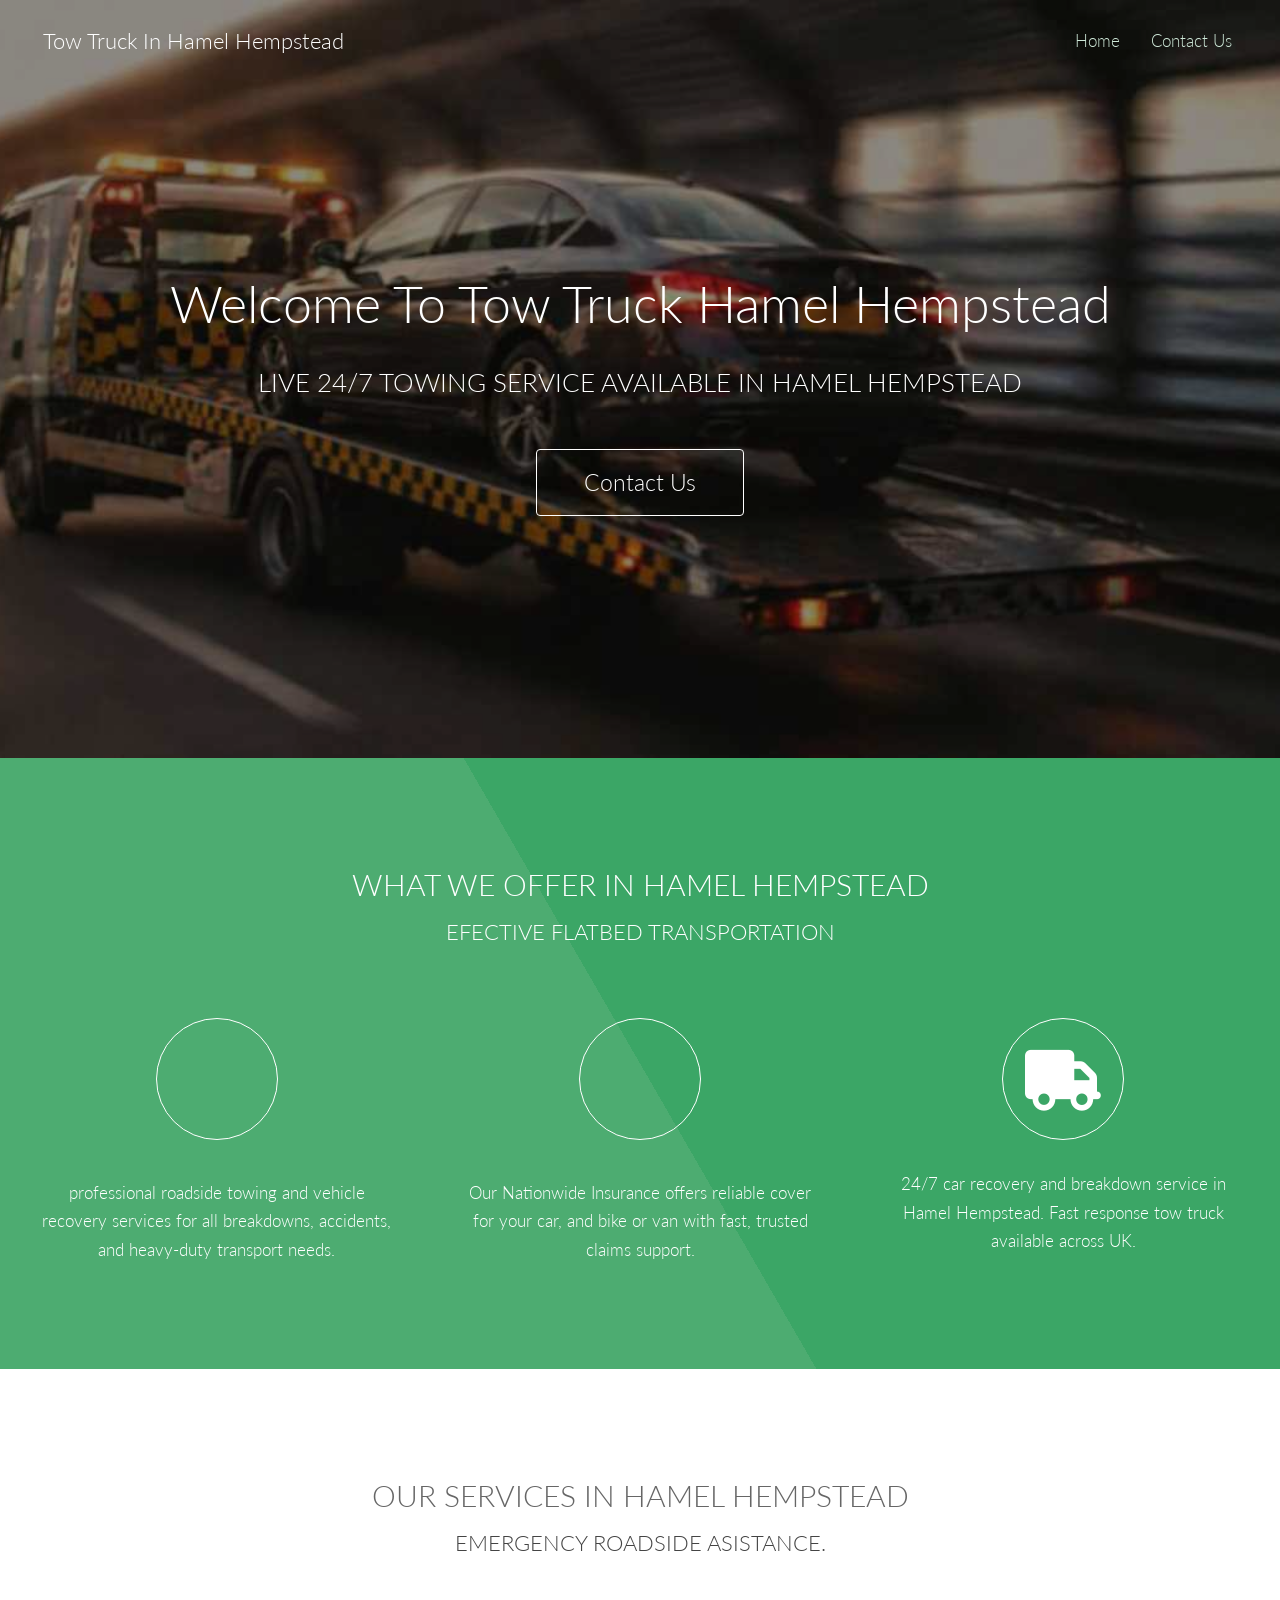
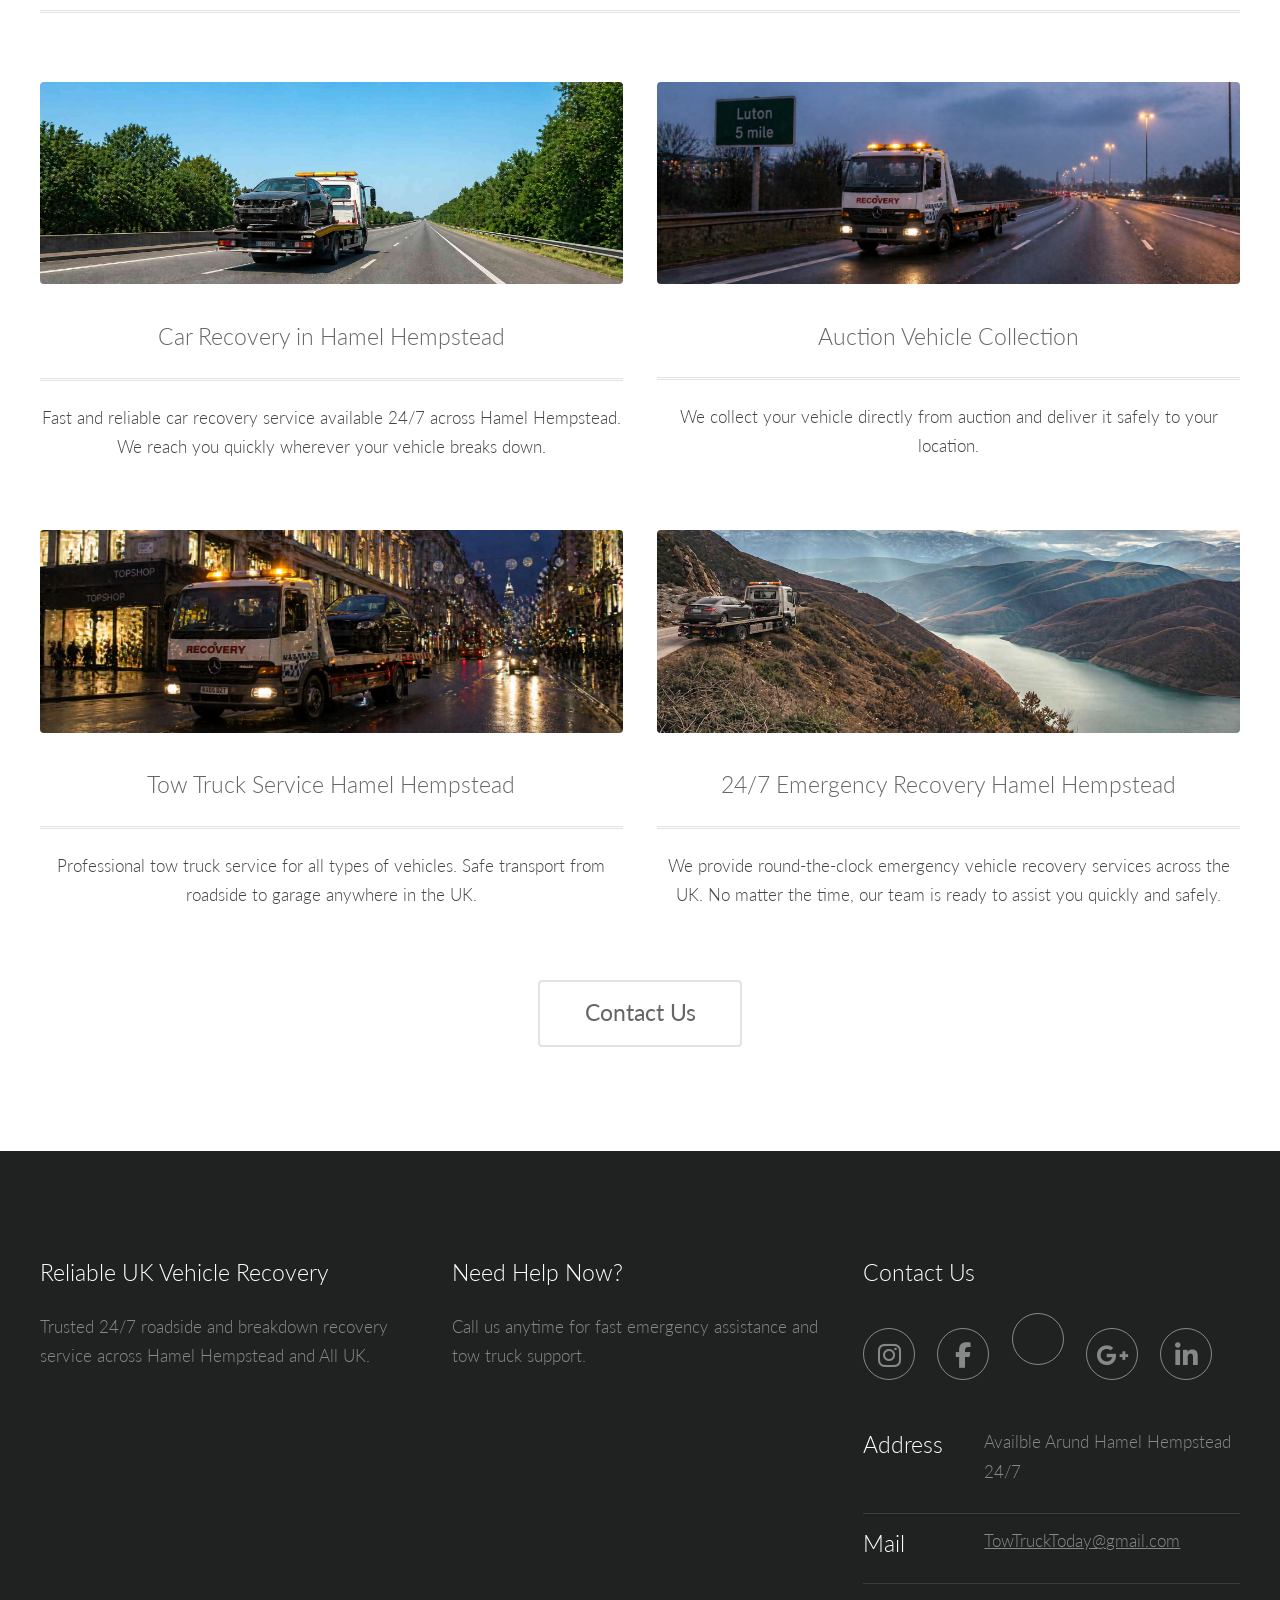
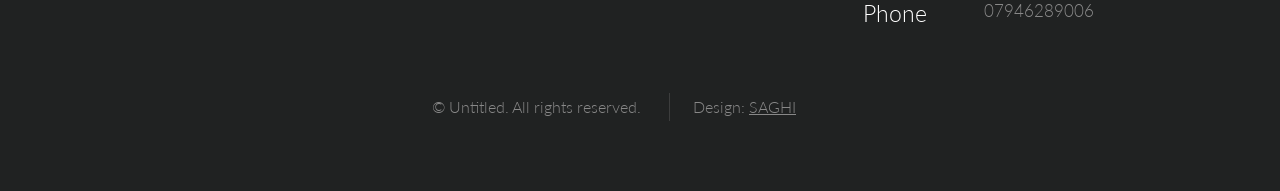
==== car-recovery-hamel-hempstead/index.html @ 84473fbc "Create index.html" ====
<!DOCTYPE html>

<html lang="en">
	<head>
		<meta charset="UTF-8">
		<title>Car Recovery in Hamel Hempstead |Tow Truck Hamel Hempstead </title>
		<meta http-equiv="content-type" content="text/html; charset=utf-8" />
		<meta name="description" content="24/7 car recovery and tow truck service in Hamel Hempstead. Fast breakdown recovery across Essex and surrounding areas." />
		<meta name="keywords" content="" />
		<!--[if lte IE 8]><script src="/css/ie/html5shiv.js"></script><![endif]-->
		<script src="/js/jquery.min.js"></script>
		<script src="/js/skel.min.js"></script>
		<script src="/js/skel-layers.min.js"></script>
		<script src="/js/init.js"></script>
	
			<link rel="stylesheet" href="/css/skel.css" />
			<link rel="stylesheet" href="/css/style.css" />
			<link rel="stylesheet" href="/css/style-xlarge.css" />

		<!--[if lte IE 8]><link rel="stylesheet" href="/css/ie/v8.css" /><![endif]-->
		<link rel="stylesheet" href="https://cdnjs.cloudflare.com/ajax/libs/font-awesome/6.5.0/css/all.min.css">
		<link rel="icon" href="/icon.png" type="image/x-icon">
	</head>
	<body class="landing">

		<!-- Header -->
			<header id="header">
				<h1><a href="index.html">Tow Truck In Hamel Hempstead</a></h1>
				<nav id="nav">
					<ul>
						<li><a href="index.html">Home</a></li>
						<li><a href="/contact.html">Contact Us</a></li>
					</ul>
				</nav>
			</header>

		<!-- Banner -->
			<section id="banner">
				<h2>Welcome To Tow Truck Hamel Hempstead</h2>
				<p>LIVE 24/7 TOWING SERVICE AVAILABLE IN HAMEL HEMPSTEAD</p>
				<ul class="actions">
					<li>
						<a href="/contact.html" class="button big">Contact Us</a>
					</li>
				</ul>
			</section>

		<!-- One -->
			<section id="one" class="wrapper style1 align-center">
				<div class="container">
					<header>
						<h2>WHAT WE OFFER IN HAMEL HEMPSTEAD</h2>
						<p>EFECTIVE FLATBED TRANSPORTATION </p>
					</header>
					<div class="row 200%">
						<section class="4u 12u$(small)">
							<i class="icon big rounded fa-clock"></i>
							<p> professional roadside towing and vehicle recovery services for all breakdowns, accidents, and heavy-duty transport needs.</p>
						</section>
						<section class="4u 12u$(small)">
							<i class="icon big rounded fa-car-burst"></i>
							<p>Our Nationwide Insurance offers reliable cover for your  car, and bike or van with fast, trusted claims support.</p>
						</section>
						<section class="4u$ 12u$(small)">
							<i class="icon big rounded fa-truck"></i>
							<p>24/7 car recovery and breakdown service in Hamel Hempstead. Fast response tow truck available across UK.</p>
						</section>
					</div>
				</div>
			</section>

		<!-- Two -->
			<section id="two" class="wrapper style2 align-center">
				<div class="container">
					<header>
						<h2>OUR SERVICES IN HAMEL HEMPSTEAD</h2>
						<p>EMERGENCY ROADSIDE ASISTANCE.</p>
					</header>
					<div class="row">
						<section class="feature 6u 12u$(small)">
							<img class="image fit" src="/images/pic01.jpg" alt="" />
							<h3 class="title">Car Recovery in Hamel Hempstead</h3>
							<p>Fast and reliable car recovery service available 24/7 across Hamel Hempstead. We reach you quickly wherever your vehicle breaks down.</p>
						</section>
						<section class="feature 6u$ 12u$(small)">
							<img class="image fit" src="/images/pic02.jpg" alt="" />
							<h3 class="title">Auction Vehicle Collection</h3>
							<p>We collect your vehicle directly from auction and deliver it safely to your location.</p>
						</section>
						<section class="feature 6u 12u$(small)">
							<img class="image fit" src="/images/pic03.jpg" alt="" />
							<h3 class="title">Tow Truck Service Hamel Hempstead</h3>
							<p>Professional tow truck service for all types of vehicles. Safe transport from roadside to garage anywhere in the UK.</p>
						</section>
						<section class="feature 6u$ 12u$(small)">
							<img class="image fit" src="/images/pic04.jpg" alt="" />
							<h3 class="title">24/7 Emergency Recovery Hamel Hempstead</h3>
							<p>We provide round-the-clock emergency vehicle recovery services across the UK. No matter the time, our team is ready to assist you quickly and safely.</p>
						</section>
					</div>
					<footer>
						<ul class="actions">
							<li>
								<a href="/contact.html" class="button alt big">Contact Us</a>
							</li>
						</ul>
					</footer>
				</div>
			</section>

		<!-- Footer -->
			<footer id="footer">
				<div class="container">
					<div class="row">
						<section class="4u 6u(medium) 12u$(small)">
							<h3>Reliable UK Vehicle Recovery</h3>
							<p>Trusted 24/7 roadside and breakdown recovery service across Hamel Hempstead and All UK.</p>
							<ul class="alt">
								<li><a href="#"></a></li>
							</ul>
						</section>
						<section class="4u 6u$(medium) 12u$(small)">
							<h3>Need Help Now?</h3>
							<p>Call us anytime for fast emergency assistance and tow truck support.</p>
							<ul class="alt">
							</ul>
						</section>
						<section class="4u$ 12u$(medium) 12u$(small)">
							<h3>Contact Us</h3>
							<ul class="icons">
								<li><a href="https://www.instagram.com/towtrucktoday?igsh=MWpwYXkxcGM0bTMxag==" class="icon rounded fa-instagram"><span class="label">instagram</span></a></li>
								<li><a href="https://www.facebook.com/share/1FvmgkNpFz/?mibextid=wwXIfr" class="icon rounded fa-facebook"><span class="label">Facebook</span></a></li>
								<li><a href="#" class="icon rounded fa-x"><span class="label">X</span></a></li>
								<li><a href="#" class="icon rounded fa-google-plus"><span class="label">Google+</span></a></li>
								<li><a href="#" class="icon rounded fa-linkedin"><span class="label">LinkedIn</span></a></li>
							</ul>
							<ul class="tabular">
								<li>
									<h3>Address</h3>
									Availble Arund Hamel Hempstead <br>
									24/7
								</li>
								<li>
									<h3>Mail</h3>
									<a href="mailto:Towtrucktoday@gmail.com">TowTruckToday@gmail.com</a>
								</li>
								<li>
									<h3>Phone</h3>
									07946289006
								</li>
							</ul>
						</section>
					</div>
					<ul class="copyright">
						<li>&copy; Untitled. All rights reserved.</li>
						<li>Design: <a href="#">SAGHI</a></li>
						<li><a href="#"></a></li>
					</ul>
				</div>
			</footer>

	</body>
</html>
---- css/skel.css ----
/* Resets (http://meyerweb.com/eric/tools/css/reset/ | v2.0 | 20110126 | License: none (public domain)) */

	html,body,div,span,applet,object,iframe,h1,h2,h3,h4,h5,h6,p,blockquote,pre,a,abbr,acronym,address,big,cite,code,del,dfn,em,img,ins,kbd,q,s,samp,small,strike,strong,sub,sup,tt,var,b,u,i,center,dl,dt,dd,ol,ul,li,fieldset,form,label,legend,table,caption,tbody,tfoot,thead,tr,th,td,article,aside,canvas,details,embed,figure,figcaption,footer,header,hgroup,menu,nav,output,ruby,section,summary,time,mark,audio,video{margin:0;padding:0;border:0;font-size:100%;font:inherit;vertical-align:baseline;}article,aside,details,figcaption,figure,footer,header,hgroup,menu,nav,section{display:block;}body{line-height:1;}ol,ul{list-style:none;}blockquote,q{quotes:none;}blockquote:before,blockquote:after,q:before,q:after{content:'';content:none;}table{border-collapse:collapse;border-spacing:0;}body{-webkit-text-size-adjust:none}

/* Box Model */

	*, *:before, *:after {
		-moz-box-sizing: border-box;
		-webkit-box-sizing: border-box;
		box-sizing: border-box;
	}

/* Container */

	body {
		/* min-width: (containers) */
		min-width: 1200px;
	}

	.container {
		margin-left: auto;
		margin-right: auto;

		/* width: (containers) */
		width: 1200px;
	}

	/* Modifiers */

		/* 125% */
			.container.\31 25\25 {
				width: 100%;

				/* max-width: (containers * 1.25) */
				max-width: 1500px;

				/* min-width: (containers) */
				min-width: 1200px;
			}

		/* 75% */
			.container.\37 5\25 {

				/* width: (containers * 0.75) */
				width: 900px;

			}

		/* 50% */
			.container.\35 0\25 {

				/* width: (containers * 0.50) */
				width: 600px;

			}

		/* 25% */
			.container.\32 5\25 {

				/* width: (containers * 0.25) */
				width: 300px;

			}

/* Grid */

	.row {
		border-bottom: solid 1px transparent;
	}

	.row > * {
		float: left;
	}

	.row:after, .row:before {
		content: '';
		display: block;
		clear: both;
		height: 0;
	}

	.row.uniform > * > :first-child {
		margin-top: 0;
	}

	.row.uniform > * > :last-child {
		margin-bottom: 0;
	}

	/* Gutters */

		/* Normal */

			.row > * {
				/* padding: (gutters.horizontal) 0 0 (gutters.vertical) */
				padding: 0 0 0 2em;
			}

			.row {
				/* margin: -(gutters.horizontal) 0 0 -(gutters.vertical) */
				margin: 0 0 0 -2em;
			}

			.row.uniform > * {
				/* padding: (gutters.vertical) 0 0 (gutters.vertical) */
				padding: 2em 0 0 2em;
			}

			.row.uniform {
				/* margin: -(gutters.vertical) 0 0 -(gutters.vertical) */
				margin: -2em 0 0 -2em;
			}

		/* 200% */

			.row.\32 00\25 > * {
				/* padding: (gutters.horizontal) 0 0 (gutters.vertical) */
				padding: 0 0 0 4em;
			}

			.row.\32 00\25 {
				/* margin: -(gutters.horizontal) 0 0 -(gutters.vertical) */
				margin: 0 0 0 -4em;
			}

			.row.uniform.\32 00\25 > * {
				/* padding: (gutters.vertical) 0 0 (gutters.vertical) */
				padding: 4em 0 0 4em;
			}

			.row.uniform.\32 00\25 {
				/* margin: -(gutters.vertical) 0 0 -(gutters.vertical) */
				margin: -4em 0 0 -4em;
			}

		/* 150% */

			.row.\31 50\25 > * {
				/* padding: (gutters.horizontal) 0 0 (gutters.vertical) */
				padding: 0 0 0 1.5em;
			}

			.row.\31 50\25 {
				/* margin: -(gutters.horizontal) 0 0 -(gutters.vertical) */
				margin: 0 0 0 -1.5em;
			}

			.row.uniform.\31 50\25 > * {
				/* padding: (gutters.vertical) 0 0 (gutters.vertical) */
				padding: 1.5em 0 0 1.5em;
			}

			.row.uniform.\31 50\25 {
				/* margin: -(gutters.vertical) 0 0 -(gutters.vertical) */
				margin: -1.5em 0 0 -1.5em;
			}

		/* 50% */

			.row.\35 0\25 > * {
				/* padding: (gutters.horizontal) 0 0 (gutters.vertical) */
				padding: 0 0 0 1em;
			}

			.row.\35 0\25 {
				/* margin: -(gutters.horizontal) 0 0 -(gutters.vertical) */
				margin: 0 0 0 -1em;
			}

			.row.uniform.\35 0\25 > * {
				/* padding: (gutters.vertical) 0 0 (gutters.vertical) */
				padding: 1em 0 0 1em;
			}

			.row.uniform.\35 0\25 {
				/* margin: -(gutters.vertical) 0 0 -(gutters.vertical) */
				margin: -1em 0 0 -1em;
			}

		/* 25% */

			.row.\32 5\25 > * {
				/* padding: (gutters.horizontal) 0 0 (gutters.vertical) */
				padding: 0 0 0 0.5em;
			}

			.row.\32 5\25 {
				/* margin: -(gutters.horizontal) 0 0 -(gutters.vertical) */
				margin: 0 0 0 -0.5em;
			}

			.row.uniform.\32 5\25 > * {
				/* padding: (gutters.vertical) 0 0 (gutters.vertical) */
				padding: 0.5em 0 0 0.5em;
			}

			.row.uniform.\32 5\25 {
				/* margin: -(gutters.vertical) 0 0 -(gutters.vertical) */
				margin: -0.5em 0 0 -0.5em;
			}

		/* 0% */

			.row.\30 \25 > * {
				/* padding: (gutters.horizontal) 0 0 (gutters.vertical) */
				padding: 0;
			}

			.row.\30 \25 {
				/* margin: -(gutters.horizontal) 0 0 -(gutters.vertical) */
				margin: 0;
			}

	/* Cells */

		.\31 2u, .\31 2u\24, .\31 2u\28 1\29, .\31 2u\24\28 1\29 { width: 100%; clear: none; }
		.\31 1u, .\31 1u\24, .\31 1u\28 1\29, .\31 1u\24\28 1\29 { width: 91.6666666667%; clear: none; }
		.\31 0u, .\31 0u\24, .\31 0u\28 1\29, .\31 0u\24\28 1\29 { width: 83.3333333333%; clear: none; }
		.\39 u, .\39 u\24, .\39 u\28 1\29, .\39 u\24\28 1\29 { width: 75%; clear: none; }
		.\38 u, .\38 u\24, .\38 u\28 1\29, .\38 u\24\28 1\29 { width: 66.6666666667%; clear: none; }
		.\37 u, .\37 u\24, .\37 u\28 1\29, .\37 u\24\28 1\29 { width: 58.3333333333%; clear: none; }
		.\36 u, .\36 u\24, .\36 u\28 1\29, .\36 u\24\28 1\29 { width: 50%; clear: none; }
		.\35 u, .\35 u\24, .\35 u\28 1\29, .\35 u\24\28 1\29 { width: 41.6666666667%; clear: none; }
		.\34 u, .\34 u\24, .\34 u\28 1\29, .\34 u\24\28 1\29 { width: 33.3333333333%; clear: none; }
		.\33 u, .\33 u\24, .\33 u\28 1\29, .\33 u\24\28 1\29 { width: 25%; clear: none; }
		.\32 u, .\32 u\24, .\32 u\28 1\29, .\32 u\24\28 1\29 { width: 16.6666666667%; clear: none; }
		.\31 u, .\31 u\24, .\31 u\28 1\29, .\31 u\24\28 1\29 { width: 8.3333333333%; clear: none; }

		.\31 2u\24 + *, .\31 2u\24\28 1\29 + *,
		.\31 1u\24 + *, .\31 1u\24\28 1\29 + *,
		.\31 0u\24 + *, .\31 0u\24\28 1\29 + *,
		.\39 u\24 + *, .\39 u\24\28 1\29 + *,
		.\38 u\24 + *, .\38 u\24\28 1\29 + *,
		.\37 u\24 + *, .\37 u\24\28 1\29 + *,
		.\36 u\24 + *, .\36 u\24\28 1\29 + *,
		.\35 u\24 + *, .\35 u\24\28 1\29 + *,
		.\34 u\24 + *, .\34 u\24\28 1\29 + *,
		.\33 u\24 + *, .\33 u\24\28 1\29 + *,
		.\32 u\24 + *, .\32 u\24\28 1\29 + *,
		.\31 u\24  + *,  .\31 u\24\28 1\29 + * {
			clear: left;
		}

		.\-11u { margin-left: 91.6666666667% }
		.\-10u { margin-left: 83.3333333333% }
		.\-9u { margin-left: 75% }
		.\-8u { margin-left: 66.6666666667% }
		.\-7u { margin-left: 58.3333333333% }
		.\-6u { margin-left: 50% }
		.\-5u { margin-left: 41.6666666667% }
		.\-4u { margin-left: 33.3333333333% }
		.\-3u { margin-left: 25% }
		.\-2u { margin-left: 16.6666666667% }
		.\-1u { margin-left: 8.3333333333% }
---- css/style.css ----
@charset "UTF-8";
@import url(font-awesome.min.css);
@import url("//fonts.googleapis.com/css?family=Lato:300,400");

/*
	Interphase by TEMPLATED
	templated.co @templatedco
	Released for free under the Creative Commons Attribution 3.0 license (templated.co/license)
*/

/* Basic */

	body {
		background: #fff;
	}

	body, input, select, textarea {
		color: #444;
		font-family: "Lato", Helvetica, sans-serif;
		font-size: 15pt;
		font-weight: 300;
		line-height: 1.65em;
	}

	a {
		color: #4dac71;
		text-decoration: underline;
	}

		a:hover {
			text-decoration: none;
		}

	strong, b {
		color: #666;
		font-weight: 400;
	}

	em, i {
		font-style: italic;
	}

	p {
		margin: 0 0 2em 0;
	}

	h1, h2, h3, h4, h5, h6 {
		color: #666;
		font-weight: 300;
		line-height: 1em;
		margin: 0 0 1em 0;
	}

		h1 a, h2 a, h3 a, h4 a, h5 a, h6 a {
			color: inherit;
			text-decoration: none;
		}

	h2 {
		font-size: 1.75em;
		line-height: 1.5em;
	}

	h3 {
		font-size: 1.35em;
		line-height: 1.5em;
	}

	h4 {
		font-size: 1.1em;
		line-height: 1.5em;
	}

	h5 {
		font-size: 0.9em;
		line-height: 1.5em;
	}

	h6 {
		font-size: 0.7em;
		line-height: 1.5em;
	}

	sub {
		font-size: 0.8em;
		position: relative;
		top: 0.5em;
	}

	sup {
		font-size: 0.8em;
		position: relative;
		top: -0.5em;
	}

	hr {
		border: 0;
		border-bottom: medium 1px rgba(144, 144, 144, 0.25);
		margin: 2em 0;
	}

		hr.major {
			margin: 3em 0;
		}

	blockquote {
		border-left: solid 4px rgba(144, 144, 144, 0.25);
		font-style: italic;
		margin: 0 0 2em 0;
		padding: 0.5em 0 0.5em 2em;
	}

	code {
		background: rgba(144, 144, 144, 0.075);
		border-radius: 4px;
		border: solid 1px rgba(144, 144, 144, 0.25);
		font-family: "Courier New", monospace;
		font-size: 0.9em;
		margin: 0 0.25em;
		padding: 0.25em 0.65em;
	}

	pre {
		-webkit-overflow-scrolling: touch;
		font-family: "Courier New", monospace;
		font-size: 0.9em;
		margin: 0 0 2em 0;
	}

		pre code {
			display: block;
			line-height: 1.75em;
			padding: 1em 1.5em;
			overflow-x: auto;
		}

	.align-left {
		text-align: left;
	}

	.align-center {
		text-align: center;
	}

	.align-right {
		text-align: right;
	}

/* Section/Article */

	section.special, article.special {
		text-align: center;
	}

	header p {
		position: relative;
		margin: 0 0 1.5em 0;
	}

	header h2 + p {
		font-size: 1.25em;
		margin-top: -1em;
		line-height: 1.5em;
	}

	header h3 + p {
		font-size: 1.1em;
		margin-top: -0.8em;
		line-height: 1.5em;
	}

	header h4 + p,
	header h5 + p,
	header h6 + p {
		font-size: 0.9em;
		margin-top: -0.6em;
		line-height: 1.5em;
	}

	header.major {
		text-align: center;
		margin-bottom: 3em;
	}

		header.major h2 {
			font-size: 3em;
		}

		header.major p {
			border-top: medium double rgba(144, 144, 144, 0.25);
			display: inline-block;
			padding: 2em 2em 0 2em;
		}

/* Form */

	form {
		margin: 0 0 2em 0;
	}

	label {
		color: #666;
		display: block;
		font-size: 0.9em;
		font-weight: 400;
		margin: 0 0 1em 0;
	}

	input[type="text"],
	input[type="password"],
	input[type="email"],
	select,
	textarea {
		-moz-appearance: none;
		-webkit-appearance: none;
		-o-appearance: none;
		-ms-appearance: none;
		appearance: none;
		background: rgba(144, 144, 144, 0.075);
		border-radius: 4px;
		border: none;
		border: solid 1px rgba(144, 144, 144, 0.25);
		color: inherit;
		display: block;
		outline: 0;
		padding: 0 1em;
		text-decoration: none;
		width: 100%;
	}

		input[type="text"]:invalid,
		input[type="password"]:invalid,
		input[type="email"]:invalid,
		select:invalid,
		textarea:invalid {
			box-shadow: none;
		}

		input[type="text"]:focus,
		input[type="password"]:focus,
		input[type="email"]:focus,
		select:focus,
		textarea:focus {
			border-color: #4dac71;
			box-shadow: 0 0 0 1px #4dac71;
		}

	.select-wrapper {
		text-decoration: none;
		display: block;
		position: relative;
	}

		.select-wrapper:before {
			content: "";
			-moz-osx-font-smoothing: grayscale;
			-webkit-font-smoothing: antialiased;
			font-family: FontAwesome;
			font-style: normal;
			font-weight: normal;
			text-transform: none !important;
		}

		.select-wrapper:before {
			color: rgba(144, 144, 144, 0.25);
			display: block;
			height: 2.75em;
			line-height: 2.75em;
			pointer-events: none;
			position: absolute;
			right: 0;
			text-align: center;
			top: 0;
			width: 2.75em;
		}

		.select-wrapper select::-ms-expand {
			display: none;
		}

	input[type="text"],
	input[type="password"],
	input[type="email"],
	select {
		height: 2.75em;
	}

	textarea {
		padding: 0.75em 1em;
	}

	input[type="checkbox"],
	input[type="radio"] {
		-moz-appearance: none;
		-webkit-appearance: none;
		-o-appearance: none;
		-ms-appearance: none;
		appearance: none;
		display: block;
		float: left;
		margin-right: -2em;
		opacity: 0;
		width: 1em;
		z-index: -1;
	}

		input[type="checkbox"] + label,
		input[type="radio"] + label {
			text-decoration: none;
			color: #444;
			cursor: pointer;
			display: inline-block;
			font-size: 1em;
			font-weight: 300;
			padding-left: 2.4em;
			padding-right: 0.75em;
			position: relative;
		}

			input[type="checkbox"] + label:before,
			input[type="radio"] + label:before {
				-moz-osx-font-smoothing: grayscale;
				-webkit-font-smoothing: antialiased;
				font-family: FontAwesome;
				font-style: normal;
				font-weight: normal;
				text-transform: none !important;
			}

			input[type="checkbox"] + label:before,
			input[type="radio"] + label:before {
				background: rgba(144, 144, 144, 0.075);
				border-radius: 4px;
				border: solid 1px rgba(144, 144, 144, 0.25);
				content: '';
				display: inline-block;
				height: 1.65em;
				left: 0;
				line-height: 1.58125em;
				position: absolute;
				text-align: center;
				top: 0;
				width: 1.65em;
			}

		input[type="checkbox"]:checked + label:before,
		input[type="radio"]:checked + label:before {
			background: #3ba666;
			border-color: #3ba666;
			color: #ffffff;
			content: '\f00c';
		}

		input[type="checkbox"]:focus + label:before,
		input[type="radio"]:focus + label:before {
			border-color: #4dac71;
			box-shadow: 0 0 0 1px #4dac71;
		}

	input[type="checkbox"] + label:before {
		border-radius: 4px;
	}

	input[type="radio"] + label:before {
		border-radius: 100%;
	}

	::-webkit-input-placeholder {
		color: #888 !important;
		opacity: 1.0;
	}

	:-moz-placeholder {
		color: #888 !important;
		opacity: 1.0;
	}

	::-moz-placeholder {
		color: #888 !important;
		opacity: 1.0;
	}

	:-ms-input-placeholder {
		color: #888 !important;
		opacity: 1.0;
	}

	.formerize-placeholder {
		color: #888 !important;
		opacity: 1.0;
	}

/* Box */

	.box {
		border-radius: 4px;
		border: solid 1px rgba(144, 144, 144, 0.25);
		margin-bottom: 2em;
		padding: 1.5em;
	}

		.box > :last-child,
		.box > :last-child > :last-child,
		.box > :last-child > :last-child > :last-child {
			margin-bottom: 0;
		}

		.box.alt {
			border: 0;
			border-radius: 0;
			padding: 0;
		}

/* Icon */

	.icon {
		text-decoration: none;
		border-bottom: none;
		position: relative;
	}

		.icon:before {
			-moz-osx-font-smoothing: grayscale;
			-webkit-font-smoothing: antialiased;
			font-family: FontAwesome;
			font-style: normal;
			font-weight: normal;
			text-transform: none !important;
		}

		.icon > .label {
			display: none;
		}

		.icon.rounded {
			border-radius: 100%;
			border: 1px solid #4dac71;
			display: inline-block;
			height: 2em;
			line-height: 2em;
			text-align: center;
			width: 2em;
		}

			.icon.rounded.big {
				font-size: 3.5em;
			}

/* Image */

	.image {
		border-radius: 4px;
		border: 0;
		display: inline-block;
		position: relative;
	}

		.image img {
			border-radius: 4px;
			display: block;
		}

		.image.left {
			float: left;
			padding: 0 1.5em 1em 0;
			top: 0.25em;
		}

		.image.right {
			float: right;
			padding: 0 0 1em 1.5em;
			top: 0.25em;
		}

		.image.left, .image.right {
			max-width: 40%;
		}

			.image.left img, .image.right img {
				width: 100%;
			}

		.image.fit {
			display: block;
			margin: 0 0 2em 0;
			width: 100%;
		}

			.image.fit img {
				width: 100%;
			}

/* List */

	ol {
		list-style: decimal;
		margin: 0 0 2em 0;
		padding-left: 1.25em;
	}

		ol li {
			padding-left: 0.25em;
		}

	ul {
		list-style: disc;
		margin: 0 0 2em 0;
		padding-left: 1em;
	}

		ul li {
			padding-left: 0.5em;
		}

		ul.alt {
			list-style: none;
			padding-left: 0;
		}

			ul.alt li {
				border-top: solid 1px rgba(144, 144, 144, 0.25);
				padding: 0.8em 0;
			}

				ul.alt li:first-child {
					border-top: 0;
					padding-top: 0;
				}

		ul.icons {
			cursor: default;
			list-style: none;
			padding-left: 0;
		}

			ul.icons li {
				display: inline-block;
				padding: 0 1em 0 0;
			}

				ul.icons li:last-child {
					padding-right: 0;
				}

		ul.actions {
			cursor: default;
			list-style: none;
			padding-left: 0;
		}

			ul.actions li {
				display: inline-block;
				padding: 0 1em 0 0;
				vertical-align: middle;
			}

				ul.actions li:last-child {
					padding-right: 0;
				}

			ul.actions.small li {
				padding: 0 0.5em 0 0;
			}

			ul.actions.vertical li {
				display: block;
				padding: 1em 0 0 0;
			}

				ul.actions.vertical li:first-child {
					padding-top: 0;
				}

				ul.actions.vertical li > * {
					margin-bottom: 0;
				}

			ul.actions.vertical.small li {
				padding: 0.5em 0 0 0;
			}

				ul.actions.vertical.small li:first-child {
					padding-top: 0;
				}

			ul.actions.fit {
				display: table;
				margin-left: -1em;
				padding: 0;
				table-layout: fixed;
				width: calc(100% + 1em);
			}

				ul.actions.fit li {
					display: table-cell;
					padding: 0 0 0 1em;
				}

					ul.actions.fit li > * {
						margin-bottom: 0;
					}

				ul.actions.fit.small {
					margin-left: -0.5em;
					width: calc(100% + 0.5em);
				}

					ul.actions.fit.small li {
						padding: 0 0 0 0.5em;
					}

		ul.tabular {
			list-style: outside none none;
			padding: 0px;
		}

			ul.tabular li {
				border-top: solid 1px rgba(144, 144, 144, 0.25);
				line-height: 1.75em;
				margin: 1.5em 0px 0px;
				padding-left: 7em;
				padding-top: 12px;
				position: relative;
			}

				ul.tabular li:first-child {
					border-top: 0;
					margin-top: 0;
				}

				ul.tabular li h3 {
					left: 0px;
					position: absolute;
					text-align: center;
					top: 12px;
					vertical-align: top;
					width: 1em;
				}

	dl {
		margin: 0 0 2em 0;
	}

/* Table */

	.table-wrapper {
		-webkit-overflow-scrolling: touch;
		overflow-x: auto;
	}

	table {
		margin: 0 0 2em 0;
		width: 100%;
	}

		table tbody tr {
			border: solid 1px rgba(144, 144, 144, 0.25);
			border-left: 0;
			border-right: 0;
		}

			table tbody tr:nth-child(2n + 1) {
				background-color: rgba(144, 144, 144, 0.075);
			}

		table td {
			padding: 0.75em 0.75em;
		}

		table th {
			color: #666;
			font-size: 0.9em;
			font-weight: 400;
			padding: 0 0.75em 0.75em 0.75em;
			text-align: left;
		}

		table thead {
			border-bottom: solid 2px rgba(144, 144, 144, 0.25);
		}

		table tfoot {
			border-top: solid 2px rgba(144, 144, 144, 0.25);
		}

		table.alt {
			border-collapse: separate;
		}

			table.alt tbody tr td {
				border: solid 1px rgba(144, 144, 144, 0.25);
				border-left-width: 0;
				border-top-width: 0;
			}

				table.alt tbody tr td:first-child {
					border-left-width: 1px;
				}

			table.alt tbody tr:first-child td {
				border-top-width: 1px;
			}

			table.alt thead {
				border-bottom: 0;
			}

			table.alt tfoot {
				border-top: 0;
			}

/* Button */

	input[type="submit"],
	input[type="reset"],
	input[type="button"],
	.button {
		-moz-appearance: none;
		-webkit-appearance: none;
		-o-appearance: none;
		-ms-appearance: none;
		appearance: none;
		-moz-transition: background-color 0.2s ease-in-out, color 0.2s ease-in-out;
		-webkit-transition: background-color 0.2s ease-in-out, color 0.2s ease-in-out;
		-o-transition: background-color 0.2s ease-in-out, color 0.2s ease-in-out;
		-ms-transition: background-color 0.2s ease-in-out, color 0.2s ease-in-out;
		transition: background-color 0.2s ease-in-out, color 0.2s ease-in-out;
		background-color: #3ba666;
		border-radius: 4px;
		border: 0;
		color: #ffffff !important;
		cursor: pointer;
		display: inline-block;
		font-weight: 400;
		height: 2.85em;
		line-height: 2.8em;
		padding: 0 2em;
		text-align: center;
		text-decoration: none;
		white-space: nowrap;
	}

		input[type="submit"]:hover,
		input[type="reset"]:hover,
		input[type="button"]:hover,
		.button:hover {
			background-color: #42b972;
		}

		input[type="submit"]:active,
		input[type="reset"]:active,
		input[type="button"]:active,
		.button:active {
			background-color: #34935a;
		}

		input[type="submit"].icon,
		input[type="reset"].icon,
		input[type="button"].icon,
		.button.icon {
			padding-left: 1.35em;
		}

			input[type="submit"].icon:before,
			input[type="reset"].icon:before,
			input[type="button"].icon:before,
			.button.icon:before {
				margin-right: 0.5em;
			}

		input[type="submit"].fit,
		input[type="reset"].fit,
		input[type="button"].fit,
		.button.fit {
			display: block;
			margin: 0 0 1em 0;
			width: 100%;
		}

		input[type="submit"].small,
		input[type="reset"].small,
		input[type="button"].small,
		.button.small {
			font-size: 0.8em;
		}

		input[type="submit"].big,
		input[type="reset"].big,
		input[type="button"].big,
		.button.big {
			font-size: 1.35em;
		}

		input[type="submit"].alt,
		input[type="reset"].alt,
		input[type="button"].alt,
		.button.alt {
			background-color: transparent;
			box-shadow: inset 0 0 0 2px rgba(144, 144, 144, 0.25);
			color: #666 !important;
		}

			input[type="submit"].alt:hover,
			input[type="reset"].alt:hover,
			input[type="button"].alt:hover,
			.button.alt:hover {
				background-color: rgba(144, 144, 144, 0.075);
			}

			input[type="submit"].alt:active,
			input[type="reset"].alt:active,
			input[type="button"].alt:active,
			.button.alt:active {
				background-color: rgba(144, 144, 144, 0.2);
			}

			input[type="submit"].alt.icon:before,
			input[type="reset"].alt.icon:before,
			input[type="button"].alt.icon:before,
			.button.alt.icon:before {
				color: #888;
			}

		input[type="submit"].special,
		input[type="reset"].special,
		input[type="button"].special,
		.button.special {
			background-color: #4dac71;
			color: #ffffff !important;
		}

			input[type="submit"].special:hover,
			input[type="reset"].special:hover,
			input[type="button"].special:hover,
			.button.special:hover {
				background-color: #5cb67e;
			}

			input[type="submit"].special:active,
			input[type="reset"].special:active,
			input[type="button"].special:active,
			.button.special:active {
				background-color: #459a65;
			}

		input[type="submit"].disabled, input[type="submit"]:disabled,
		input[type="reset"].disabled,
		input[type="reset"]:disabled,
		input[type="button"].disabled,
		input[type="button"]:disabled,
		.button.disabled,
		.button:disabled {
			background-color: #444 !important;
			box-shadow: inset 0 -0.15em 0 0 rgba(0, 0, 0, 0.15);
			color: #fff !important;
			cursor: default;
			opacity: 0.25;
		}

/* Header */

	body.landing #header {
		background-color: transparent;
		left: 0;
		position: absolute;
		top: 0;
	}

	#header {
		background-color: #202222;
		color: #ffffff;
		cursor: default;
		height: 4.75em;
		line-height: 4.75em;
		width: 100%;
		z-index: 10000;
	}

		#header h1 {
			color: #ffffff;
			height: inherit;
			left: 2.5em;
			line-height: inherit;
			margin: 0;
			padding: 0;
			position: absolute;
			top: 0;
		}

			#header h1 a {
				font-size: 1.25em;
			}

		#header nav {
			height: inherit;
			line-height: inherit;
			position: absolute;
			right: 2.75em;
			top: 0;
			vertical-align: middle;
		}

			#header nav > ul {
				list-style: none;
				margin: 0;
				padding-left: 0;
			}

				#header nav > ul > li {
					border-radius: 4px;
					display: inline-block;
					margin-left: 1.5em;
					padding-left: 0;
				}

					#header nav > ul > li a {
						-moz-transition: color 0.2s ease-in-out;
						-webkit-transition: color 0.2s ease-in-out;
						-o-transition: color 0.2s ease-in-out;
						-ms-transition: color 0.2s ease-in-out;
						transition: color 0.2s ease-in-out;
						color: #cee8d8;
						display: inline-block;
						text-decoration: none;
					}

						#header nav > ul > li a:hover {
							color: #ffffff;
						}

					#header nav > ul > li:first-child {
						margin-left: 0;
					}

					#header nav > ul > li .button {
						height: 2.25em;
						line-height: 2.25em;
						margin-bottom: 0;
						padding: 0 1em;
						position: relative;
						top: -0.075em;
						vertical-align: middle;
					}

		#header .container {
			position: relative;
		}

			#header .container h1 {
				left: 0;
			}

			#header .container nav {
				right: 0;
			}

/* Banner */

	#banner {
		background: url("images/overlay.png"), url("../images/banner.jpg");
		background-position: center;
		background-repeat: no-repeat;
		background-size: cover;
		color: #ffffff;
		padding: 16em 0em 14em;
		text-align: center;
	}

		#banner h2 {
			color: #ffffff;
			font-size: 3em;
			line-height: 1em;
			margin: 0 0 0.5em 0;
			padding: 0;
		}

		#banner p {
			font-size: 1.5em;
			margin: 1.5em 0 0 0;
		}

		#banner .actions {
			margin: 3em 0 0 0;
		}

		#banner .button {
			background-color: transparent;
			border: 1px solid #ffffff;
			font-weight: 300;
		}

			#banner .button:hover {
				background-color: rgba(255, 255, 255, 0.2);
			}

/* Wrapper */

	.wrapper {
		padding: 6em 0em 4em;
	}

		.wrapper.style1 {
			background-color: #3ba666;
			-moz-background-image: linear-gradient(60deg, #4dac71 50%, #3ba666 50%);
			-webkit-background-image: linear-gradient(60deg, #4dac71 50%, #3ba666 50%);
			-o-background-image: linear-gradient(60deg, #4dac71 50%, #3ba666 50%);
			-ms-background-image: linear-gradient(60deg, #4dac71 50%, #3ba666 50%);
			background-image: linear-gradient(60deg, #4dac71 50%, #3ba666 50%);
			color: #ffffff;
		}

			.wrapper.style1 header {
				margin-bottom: 4em;
			}

			.wrapper.style1 h2 {
				color: #ffffff;
			}

			.wrapper.style1 .icon.big {
				border-color: #ffffff;
				margin-bottom: 0.5em;
			}

		.wrapper.style2 .title, .wrapper.style2 header {
			border-bottom: medium double rgba(144, 144, 144, 0.25);
			padding-bottom: 1em;
		}

		.wrapper.style2 header {
			margin-bottom: 4em;
		}

		.wrapper.style2 .feature {
			margin: 0 0 2em 0;
		}

/* Footer */

	#footer {
		background: #202222;
		color: #888;
		padding: 6em 0em 4em;
	}

		#footer h2, #footer h3, #footer h4 {
			color: #ffffff;
		}

		#footer a {
			-moz-transition: all 0.2s ease-in-out;
			-webkit-transition: all 0.2s ease-in-out;
			-o-transition: all 0.2s ease-in-out;
			-ms-transition: all 0.2s ease-in-out;
			transition: all 0.2s ease-in-out;
			color: #888;
		}

			#footer a:active, #footer a:hover {
				color: #ffffff;
			}

		#footer .icons .rounded {
			border-color: #888;
			font-size: 1.5em;
		}

			#footer .icons .rounded:active, #footer .icons .rounded:hover {
				border-color: #ffffff;
			}

		#footer .copyright {
			font-size: 0.9em;
			margin: 2em 0 0 0;
			padding: 0;
			text-align: center;
		}

			#footer .copyright li {
				border-left: solid 1px rgba(144, 144, 144, 0.25);
				display: inline-block;
				list-style: none;
				margin-left: 1.5em;
				padding-left: 1.5em;
			}

				#footer .copyright li:first-child {
					border-left: 0;
					margin-left: 0;
					padding-left: 0;
				}
---- css/style-xlarge.css ----
/*
	Interphase by TEMPLATED
	templated.co @templatedco
	Released for free under the Creative Commons Attribution 3.0 license (templated.co/license)
*/

/* Basic */

	body, input, select, textarea {
		font-size: 13pt;
	}
---- css/ie/v8.css ----
/*
	Interphase by TEMPLATED
	templated.co @templatedco
	Released for free under the Creative Commons Attribution 3.0 license (templated.co/license)
*/

/* Banner */

	#banner {
		background: url("../../images/banner.jpg");
		background-size: cover;
		-ms-behavior: url("css/ie/backgroundsize.min.htc");
	}
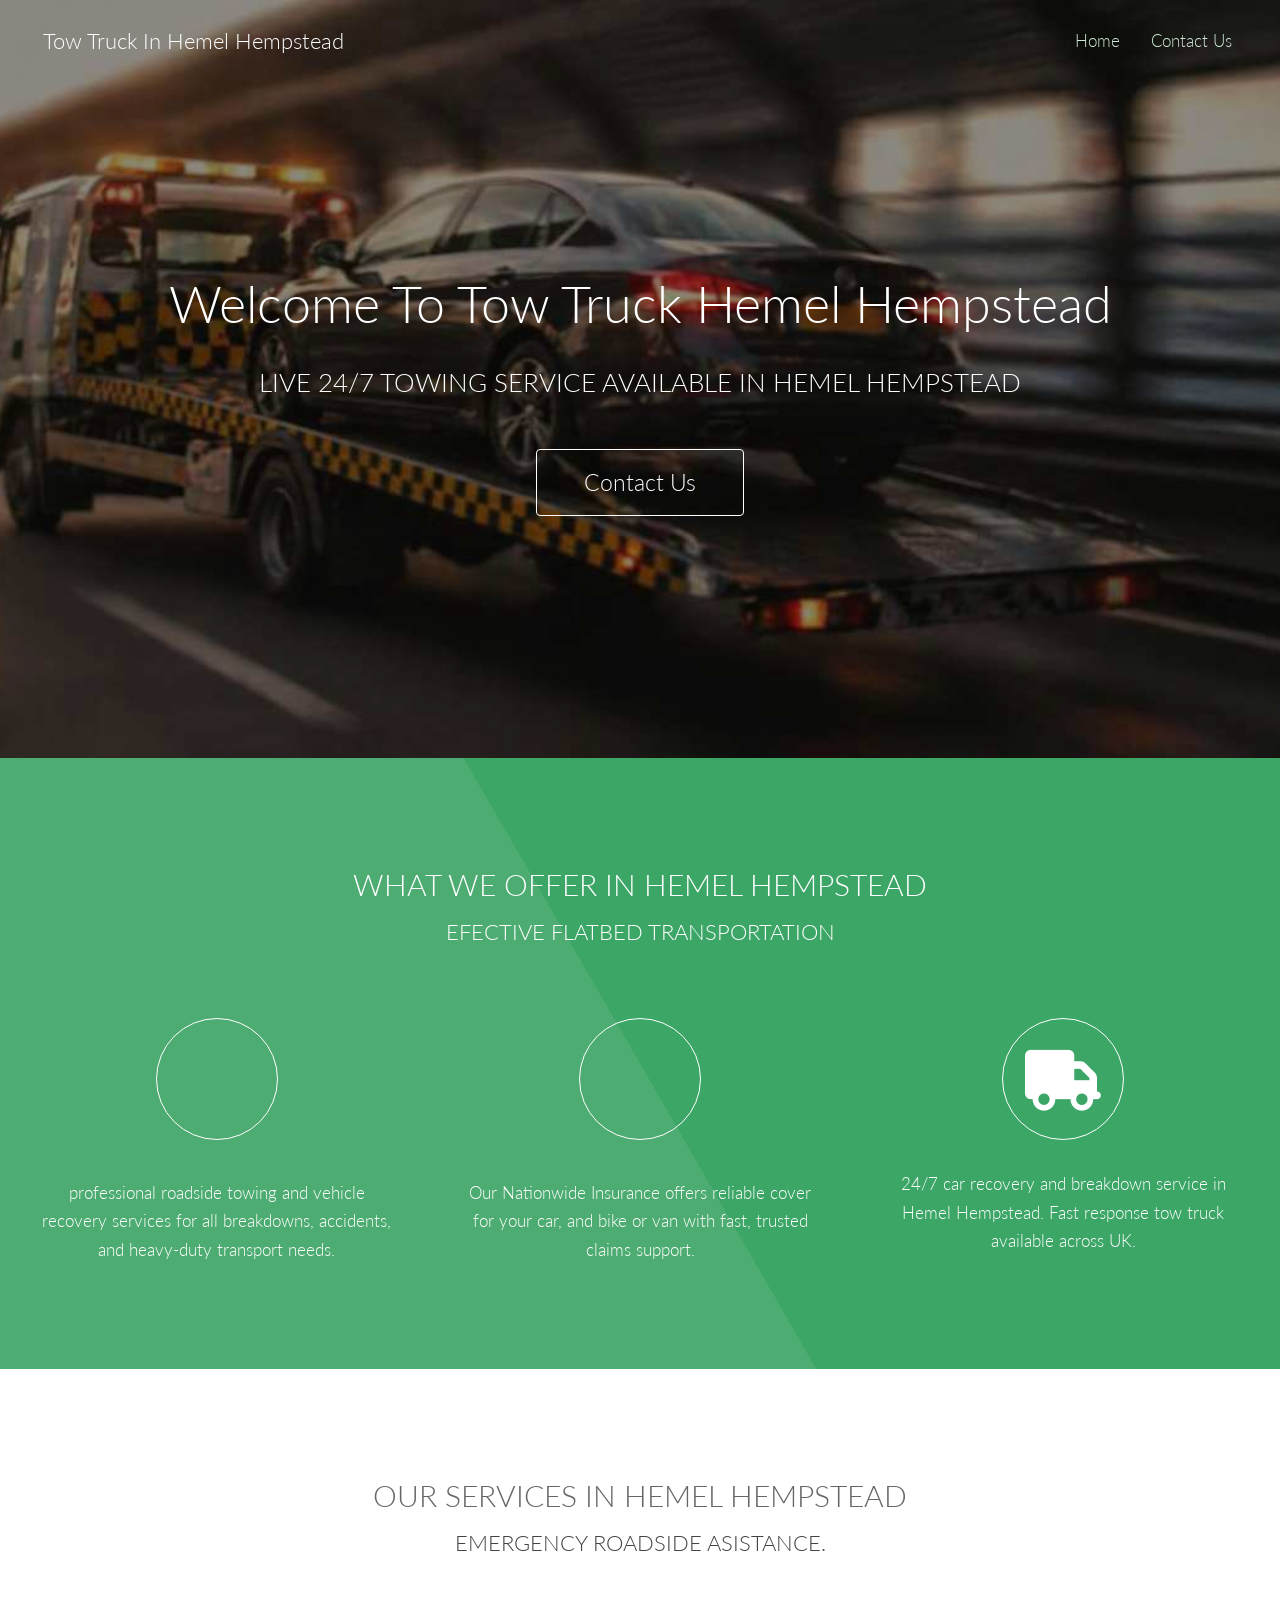
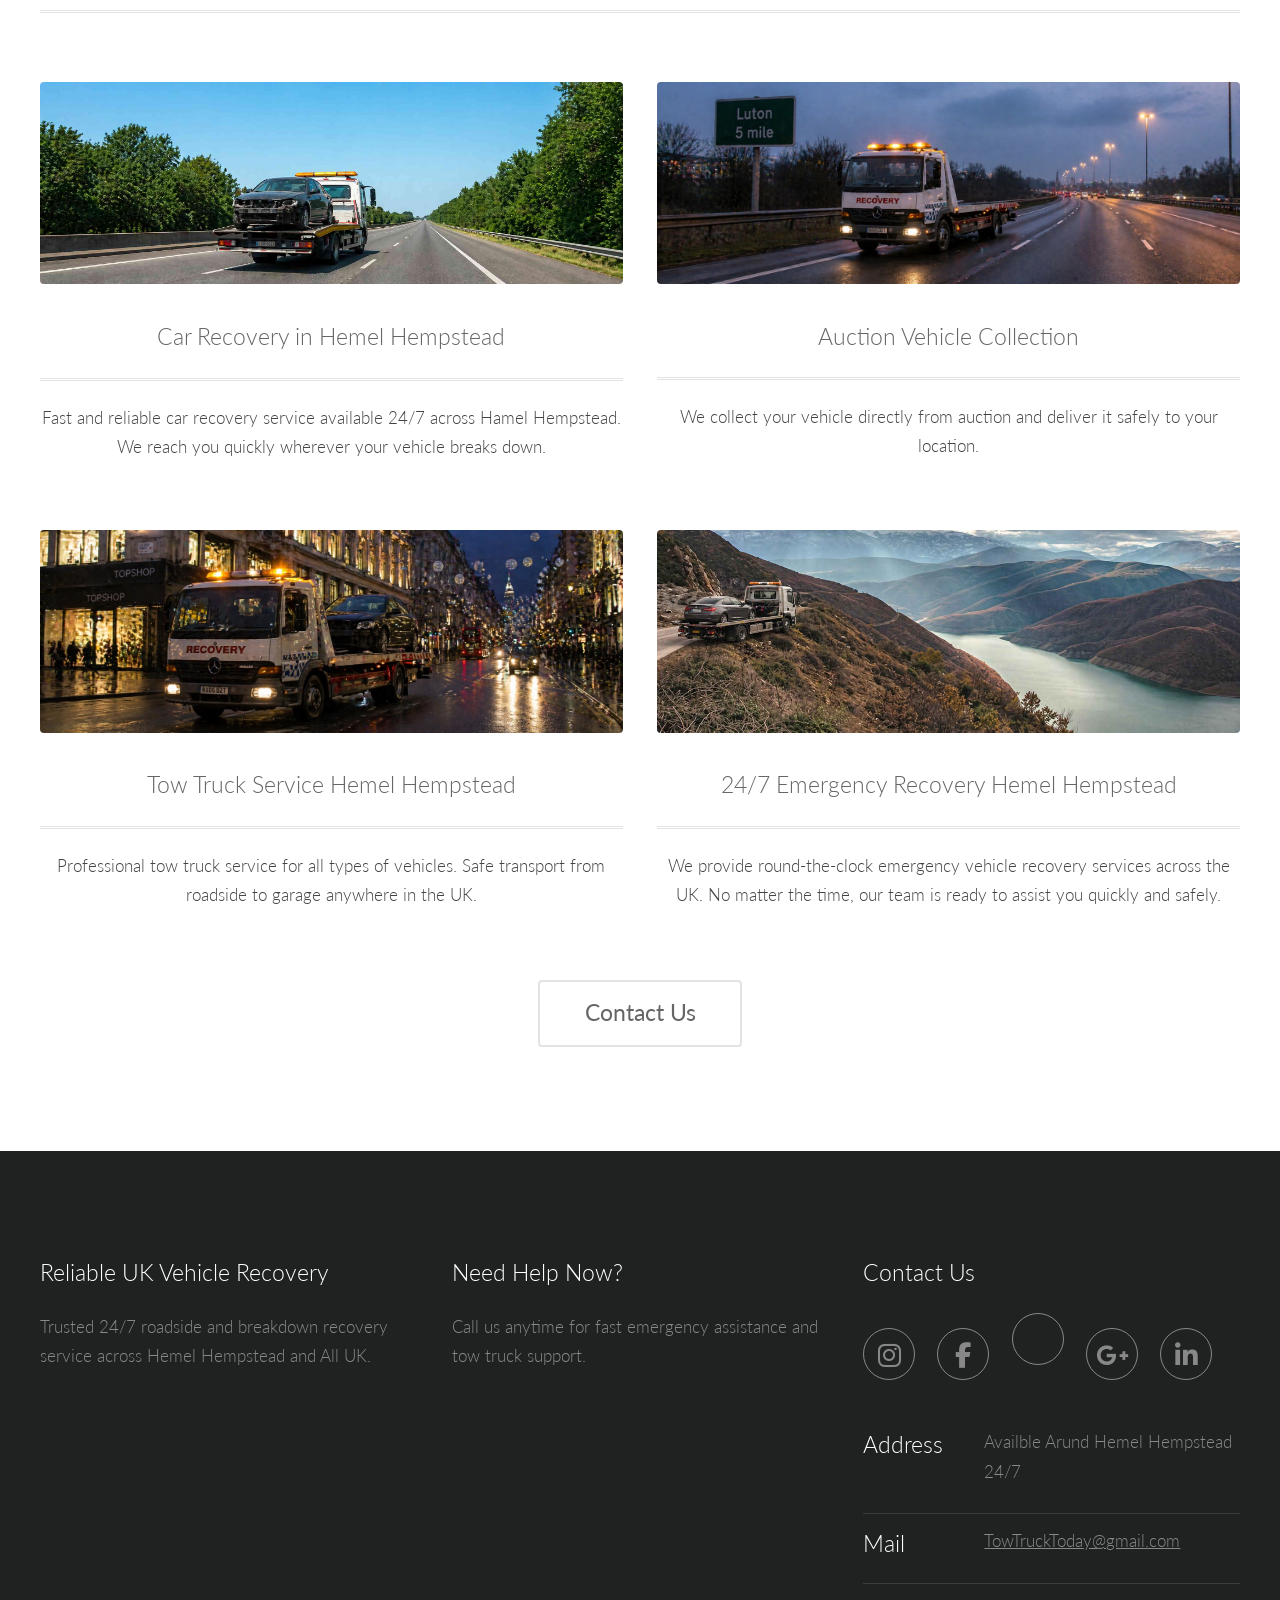
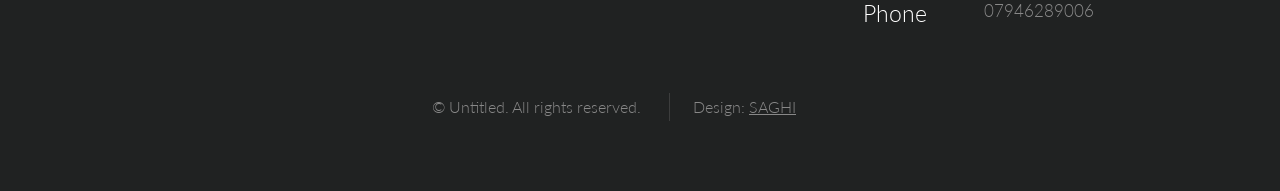
==== commit 5c78681f: "Update index.html" ====
--- a/car-recovery-hamel-hempstead/index.html
+++ b/car-recovery-hamel-hempstead/index.html
@@ -3,7 +3,7 @@
 <html lang="en">
 	<head>
 		<meta charset="UTF-8">
-		<title>Car Recovery in Hamel Hempstead |Tow Truck Hamel Hempstead </title>
+		<title>Car Recovery in Hemel Hempstead |Tow Truck Hemel Hempstead </title>
 		<meta http-equiv="content-type" content="text/html; charset=utf-8" />
 		<meta name="description" content="24/7 car recovery and tow truck service in Hamel Hempstead. Fast breakdown recovery across Essex and surrounding areas." />
 		<meta name="keywords" content="" />
@@ -25,7 +25,7 @@
 
 		<!-- Header -->
 			<header id="header">
-				<h1><a href="index.html">Tow Truck In Hamel Hempstead</a></h1>
+				<h1><a href="index.html">Tow Truck In Hemel Hempstead</a></h1>
 				<nav id="nav">
 					<ul>
 						<li><a href="index.html">Home</a></li>
@@ -36,8 +36,8 @@
 
 		<!-- Banner -->
 			<section id="banner">
-				<h2>Welcome To Tow Truck Hamel Hempstead</h2>
-				<p>LIVE 24/7 TOWING SERVICE AVAILABLE IN HAMEL HEMPSTEAD</p>
+				<h2>Welcome To Tow Truck Hemel Hempstead</h2>
+				<p>LIVE 24/7 TOWING SERVICE AVAILABLE IN HEMEL HEMPSTEAD</p>
 				<ul class="actions">
 					<li>
 						<a href="/contact.html" class="button big">Contact Us</a>
@@ -49,7 +49,7 @@
 			<section id="one" class="wrapper style1 align-center">
 				<div class="container">
 					<header>
-						<h2>WHAT WE OFFER IN HAMEL HEMPSTEAD</h2>
+						<h2>WHAT WE OFFER IN HEMEL HEMPSTEAD</h2>
 						<p>EFECTIVE FLATBED TRANSPORTATION </p>
 					</header>
 					<div class="row 200%">
@@ -63,7 +63,7 @@
 						</section>
 						<section class="4u$ 12u$(small)">
 							<i class="icon big rounded fa-truck"></i>
-							<p>24/7 car recovery and breakdown service in Hamel Hempstead. Fast response tow truck available across UK.</p>
+							<p>24/7 car recovery and breakdown service in Hemel Hempstead. Fast response tow truck available across UK.</p>
 						</section>
 					</div>
 				</div>
@@ -73,13 +73,13 @@
 			<section id="two" class="wrapper style2 align-center">
 				<div class="container">
 					<header>
-						<h2>OUR SERVICES IN HAMEL HEMPSTEAD</h2>
+						<h2>OUR SERVICES IN HEMEL HEMPSTEAD</h2>
 						<p>EMERGENCY ROADSIDE ASISTANCE.</p>
 					</header>
 					<div class="row">
 						<section class="feature 6u 12u$(small)">
 							<img class="image fit" src="/images/pic01.jpg" alt="" />
-							<h3 class="title">Car Recovery in Hamel Hempstead</h3>
+							<h3 class="title">Car Recovery in Hemel Hempstead</h3>
 							<p>Fast and reliable car recovery service available 24/7 across Hamel Hempstead. We reach you quickly wherever your vehicle breaks down.</p>
 						</section>
 						<section class="feature 6u$ 12u$(small)">
@@ -89,12 +89,12 @@
 						</section>
 						<section class="feature 6u 12u$(small)">
 							<img class="image fit" src="/images/pic03.jpg" alt="" />
-							<h3 class="title">Tow Truck Service Hamel Hempstead</h3>
+							<h3 class="title">Tow Truck Service Hemel Hempstead</h3>
 							<p>Professional tow truck service for all types of vehicles. Safe transport from roadside to garage anywhere in the UK.</p>
 						</section>
 						<section class="feature 6u$ 12u$(small)">
 							<img class="image fit" src="/images/pic04.jpg" alt="" />
-							<h3 class="title">24/7 Emergency Recovery Hamel Hempstead</h3>
+							<h3 class="title">24/7 Emergency Recovery Hemel Hempstead</h3>
 							<p>We provide round-the-clock emergency vehicle recovery services across the UK. No matter the time, our team is ready to assist you quickly and safely.</p>
 						</section>
 					</div>
@@ -114,7 +114,7 @@
 					<div class="row">
 						<section class="4u 6u(medium) 12u$(small)">
 							<h3>Reliable UK Vehicle Recovery</h3>
-							<p>Trusted 24/7 roadside and breakdown recovery service across Hamel Hempstead and All UK.</p>
+							<p>Trusted 24/7 roadside and breakdown recovery service across Hemel Hempstead and All UK.</p>
 							<ul class="alt">
 								<li><a href="#"></a></li>
 							</ul>
@@ -137,7 +137,7 @@
 							<ul class="tabular">
 								<li>
 									<h3>Address</h3>
-									Availble Arund Hamel Hempstead <br>
+									Availble Arund Hemel Hempstead <br>
 									24/7
 								</li>
 								<li>
